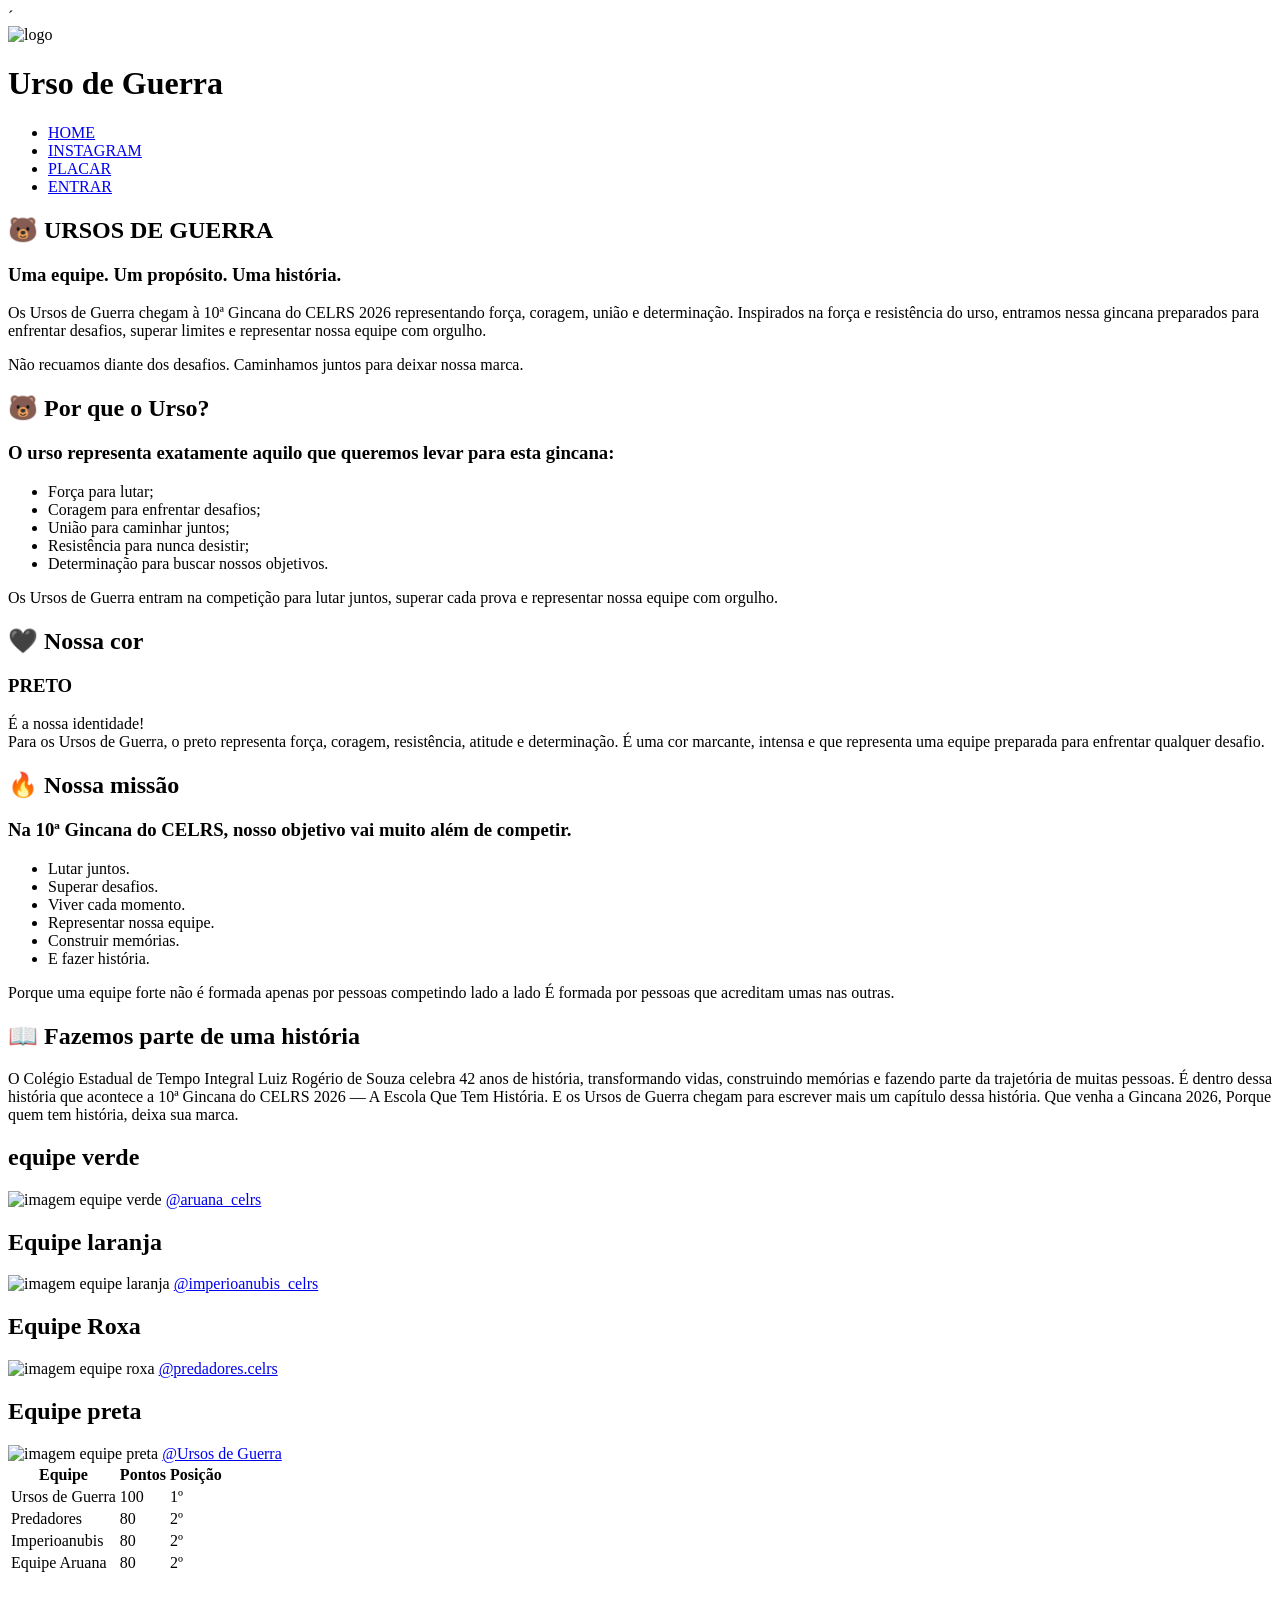
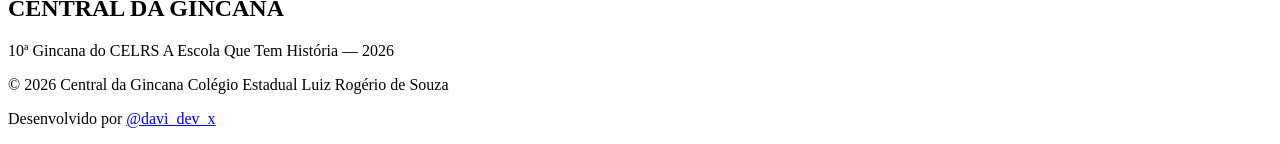
==== index.html @ 820562e4 "Initial commit" ====
´
<!DOCTYPE html>
<html lang="pt-br">

<head>
    <meta charset="UTF-8">
    <meta name="viewport" content="width=device-width, initial-scale=1.0">
    <title>GINCANA CELRS</title>
    <link rel="stylesheet" href="style/style.css">
    <link rel="shortcut icon" href="#" type="image/x-icon">
</head>

<body>

    <header>
        <div>
            <img src="#" alt="logo">
        </div>
        <div>
            <h1>Urso de Guerra</h1>
        </div>

        <nav>
            <ul>

                <li><a href="#">HOME</a></li>
                <li><a href="#">INSTAGRAM</a></li>
                <li><a href="#">PLACAR</a></li>
                <li><a href="#">ENTRAR</a></li>

            </ul>
        </nav>
    </header>

    <main>

        <section>
            <div>

                <h2>🐻 URSOS DE GUERRA</h2>
                <h3>Uma equipe. Um propósito. Uma história.</h3>
                <p>Os Ursos de Guerra chegam à 10ª Gincana do CELRS 2026 representando força, coragem, união e
                    determinação. Inspirados na força e resistência do urso, entramos nessa gincana preparados para
                    enfrentar desafios,
                    superar limites e representar nossa equipe com orgulho.
                </p>

                <p>Não recuamos diante dos desafios. Caminhamos juntos para deixar nossa marca.</p>

            </div>

            <div>
                <h2>🐻 Por que o Urso?</h2>
                <h3>O urso representa exatamente aquilo que queremos levar para esta gincana:</h3>

                <ul>
                    <li>Força para lutar;</li>
                    <li>Coragem para enfrentar desafios;</li>
                    <li>União para caminhar juntos;</li>
                    <li>Resistência para nunca desistir;</li>
                    <li>Determinação para buscar nossos objetivos.</li>
                </ul>

                <p>Os Ursos de Guerra entram na competição para lutar juntos, superar cada prova e representar nossa
                    equipe com orgulho.</p>
            </div>

            <div>
                <h2>🖤 Nossa cor</h2>
                <h3>PRETO</h3>
                <p>É a nossa identidade! <br>
                    Para os Ursos de Guerra, o preto representa força, coragem, resistência, atitude e determinação.
                    É uma cor marcante, intensa e que representa uma equipe preparada para enfrentar qualquer desafio.
                </p>
            </div>

            <div>
                <h2>🔥 Nossa missão</h2>
                <h3>Na 10ª Gincana do CELRS, nosso objetivo vai muito além de competir.</h3>

                <ul>
                    <li>Lutar juntos.</li>
                    <li>Superar desafios.</li>
                    <li>Viver cada momento.</li>
                    <li>Representar nossa equipe.</li>
                    <li>Construir memórias.</li>
                    <li>E fazer história.</li>
                </ul>
                <p>Porque uma equipe forte não é formada apenas por pessoas competindo lado a lado É formada por pessoas
                    que acreditam umas nas outras.</p>
            </div>

            <div>
                <h2>📖 Fazemos parte de uma história</h2>
                <p>O Colégio Estadual de Tempo Integral Luiz Rogério de Souza celebra 42 anos de história, transformando
                    vidas, construindo memórias e fazendo parte da trajetória de muitas pessoas. É dentro dessa história
                    que acontece a 10ª Gincana do CELRS 2026 — A Escola Que Tem História. E os Ursos de Guerra chegam
                    para escrever mais um capítulo dessa história. Que venha a Gincana 2026, Porque quem tem história,
                    deixa sua marca.</p>
            </div>
        </section>

        <section>
            <div>
                <h2>equipe verde</h2>
                <img src="#" alt="imagem equipe verde">
                <a href="https://www.instagram.com/aruana_celrs/">@aruana_celrs</a>
            </div>

            <div>
                <h2>Equipe laranja</h2>
                <img src="#" alt="imagem equipe laranja">
                <a href="https://www.instagram.com/predadores.celrs/">@imperioanubis_celrs</a>
            </div>

            <div>
                <h2>Equipe Roxa</h2>
                <img src="#" alt="imagem equipe roxa">
                <a href="https://www.instagram.com/imperioanubis_celrs/">@predadores.celrs</a>
            </div>

            <div>
                <h2>Equipe preta</h2>
                <img src="#" alt="imagem equipe preta">
                <a href="https://www.instagram.com/ursodeguerra.celrs/">@Ursos de Guerra</a>
            </div>
        </section>

        <section>

            <table>
                <tr>
                    <th>Equipe</th>
                    <th>Pontos</th>
                    <th>Posição</th>
                </tr>

                <tr>
                    <td>Ursos de Guerra</td>
                    <td>100</td>
                    <td>1º</td>
                </tr>

                <tr>
                    <td>Predadores</td>
                    <td>80</td>
                    <td>2º</td>
                </tr>

                <tr>
                    <td>Imperioanubis</td>
                    <td>80</td>
                    <td>2º</td>
                </tr>

                <tr>
                    <td>Equipe Aruana</td>
                    <td>80</td>
                    <td>2º</td>
                </tr>

            </table>
        </section>

    </main>

    <footer>
        <h2>CENTRAL DA GINCANA </h2>
        <p> 10ª Gincana do CELRS 
             A Escola Que Tem História — 2026</p> <p>© 2026 Central da Gincana 
             Colégio Estadual Luiz Rogério de Souza </p>
             <p>Desenvolvido por <a href="https://www.instagram.com/davi_dev_x/">@davi_dev_x</a></p>
    </footer>
</body>

</html>
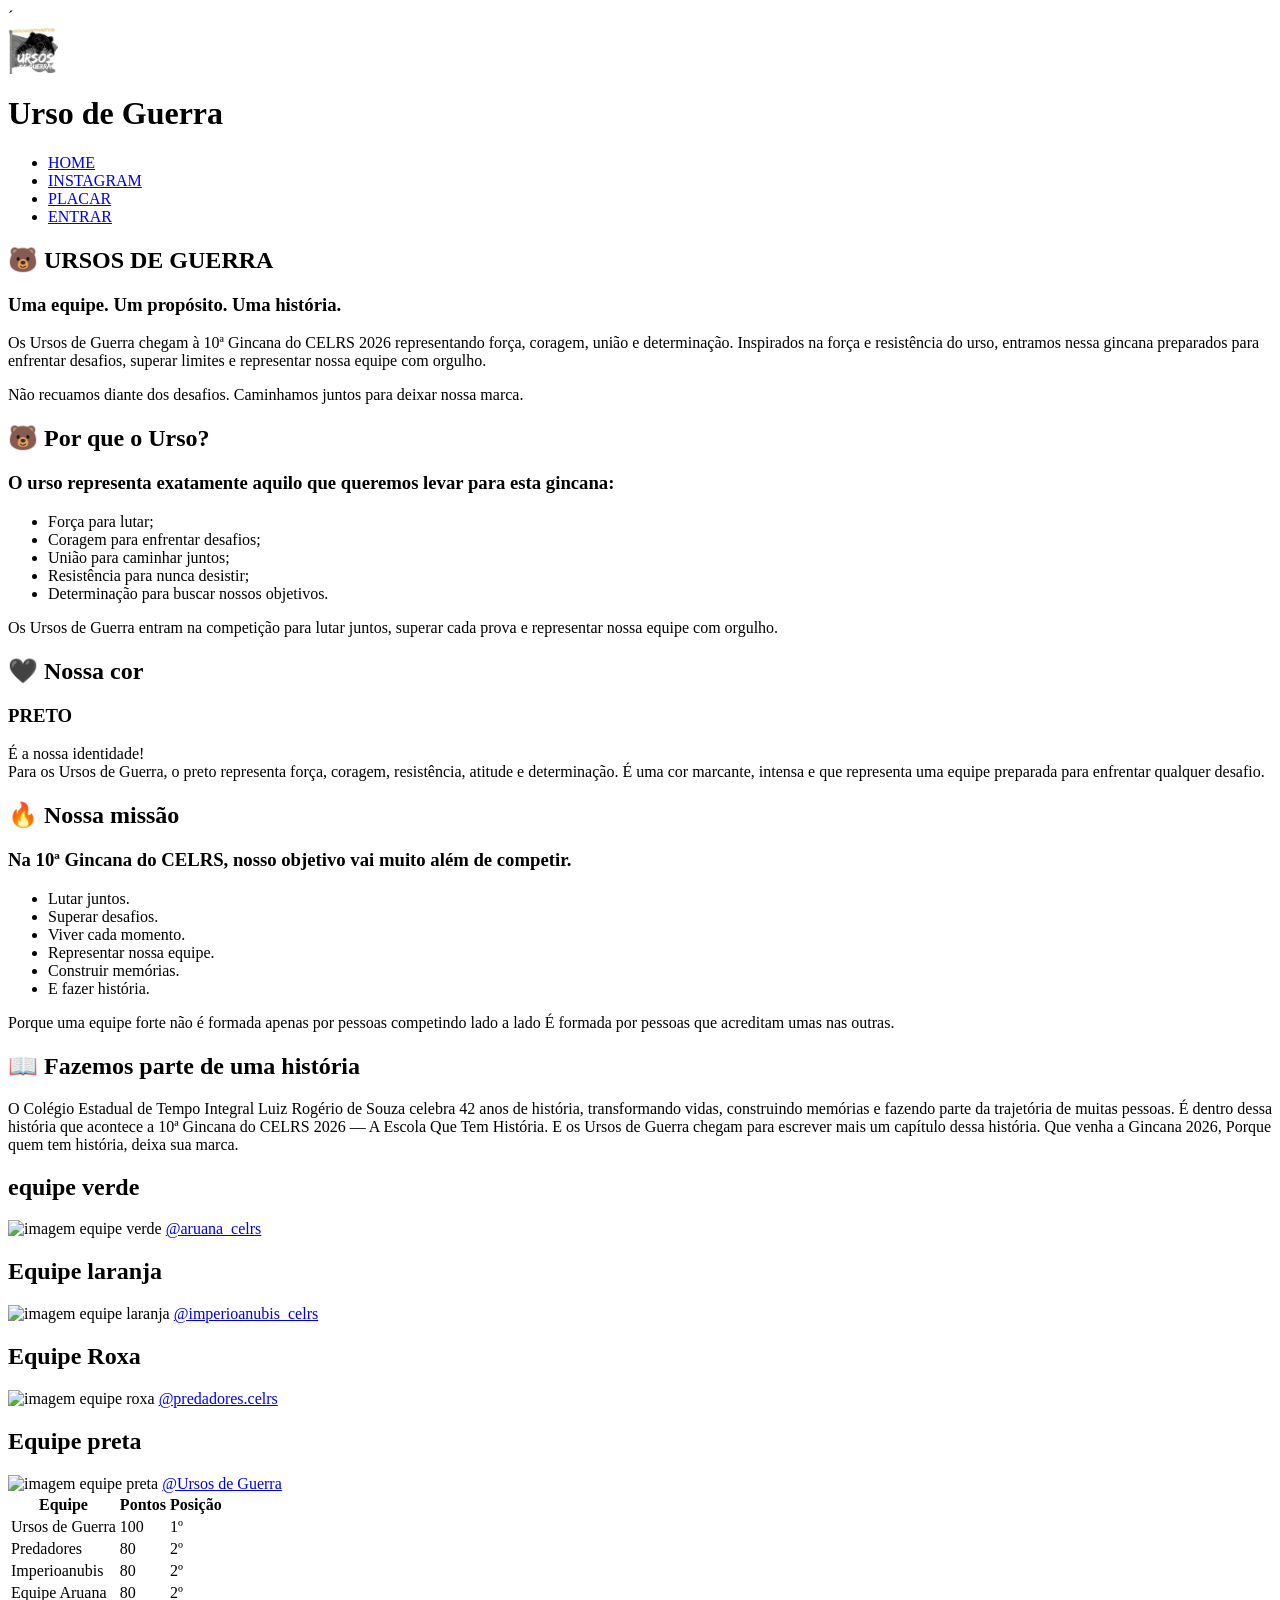
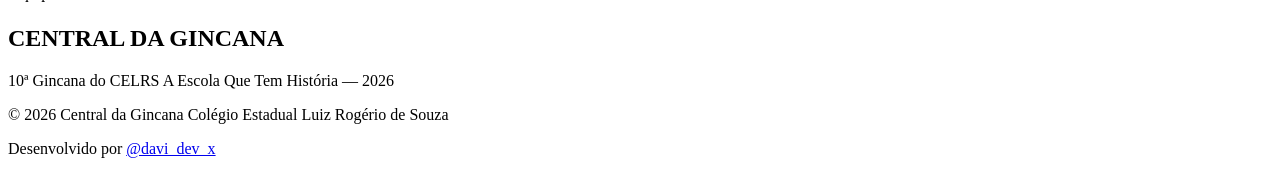
==== commit 7da748fd: "tentativa1" ====
--- a/index.html
+++ b/index.html
@@ -7,14 +7,13 @@
     <meta name="viewport" content="width=device-width, initial-scale=1.0">
     <title>GINCANA CELRS</title>
     <link rel="stylesheet" href="style/style.css">
-    <link rel="shortcut icon" href="#" type="image/x-icon">
+    <link rel="icon" href="imagens/logo/favicon.ico" type="image/x-icon">
 </head>
 
 <body>
-
     <header>
         <div>
-            <img src="#" alt="logo">
+            <img src="imagens/logo/logoprincipal.png" alt="logo" width="50px">
         </div>
         <div>
             <h1>Urso de Guerra</h1>
@@ -27,6 +26,7 @@
                 <li><a href="#">INSTAGRAM</a></li>
                 <li><a href="#">PLACAR</a></li>
                 <li><a href="#">ENTRAR</a></li>
+    
 
             </ul>
         </nav>
@@ -166,10 +166,11 @@
 
     <footer>
         <h2>CENTRAL DA GINCANA </h2>
-        <p> 10ª Gincana do CELRS 
-             A Escola Que Tem História — 2026</p> <p>© 2026 Central da Gincana 
-             Colégio Estadual Luiz Rogério de Souza </p>
-             <p>Desenvolvido por <a href="https://www.instagram.com/davi_dev_x/">@davi_dev_x</a></p>
+        <p> 10ª Gincana do CELRS
+            A Escola Que Tem História — 2026</p>
+        <p>© 2026 Central da Gincana
+            Colégio Estadual Luiz Rogério de Souza </p>
+        <p>Desenvolvido por <a href="https://www.instagram.com/davi_dev_x/">@davi_dev_x</a></p>
     </footer>
 </body>
 
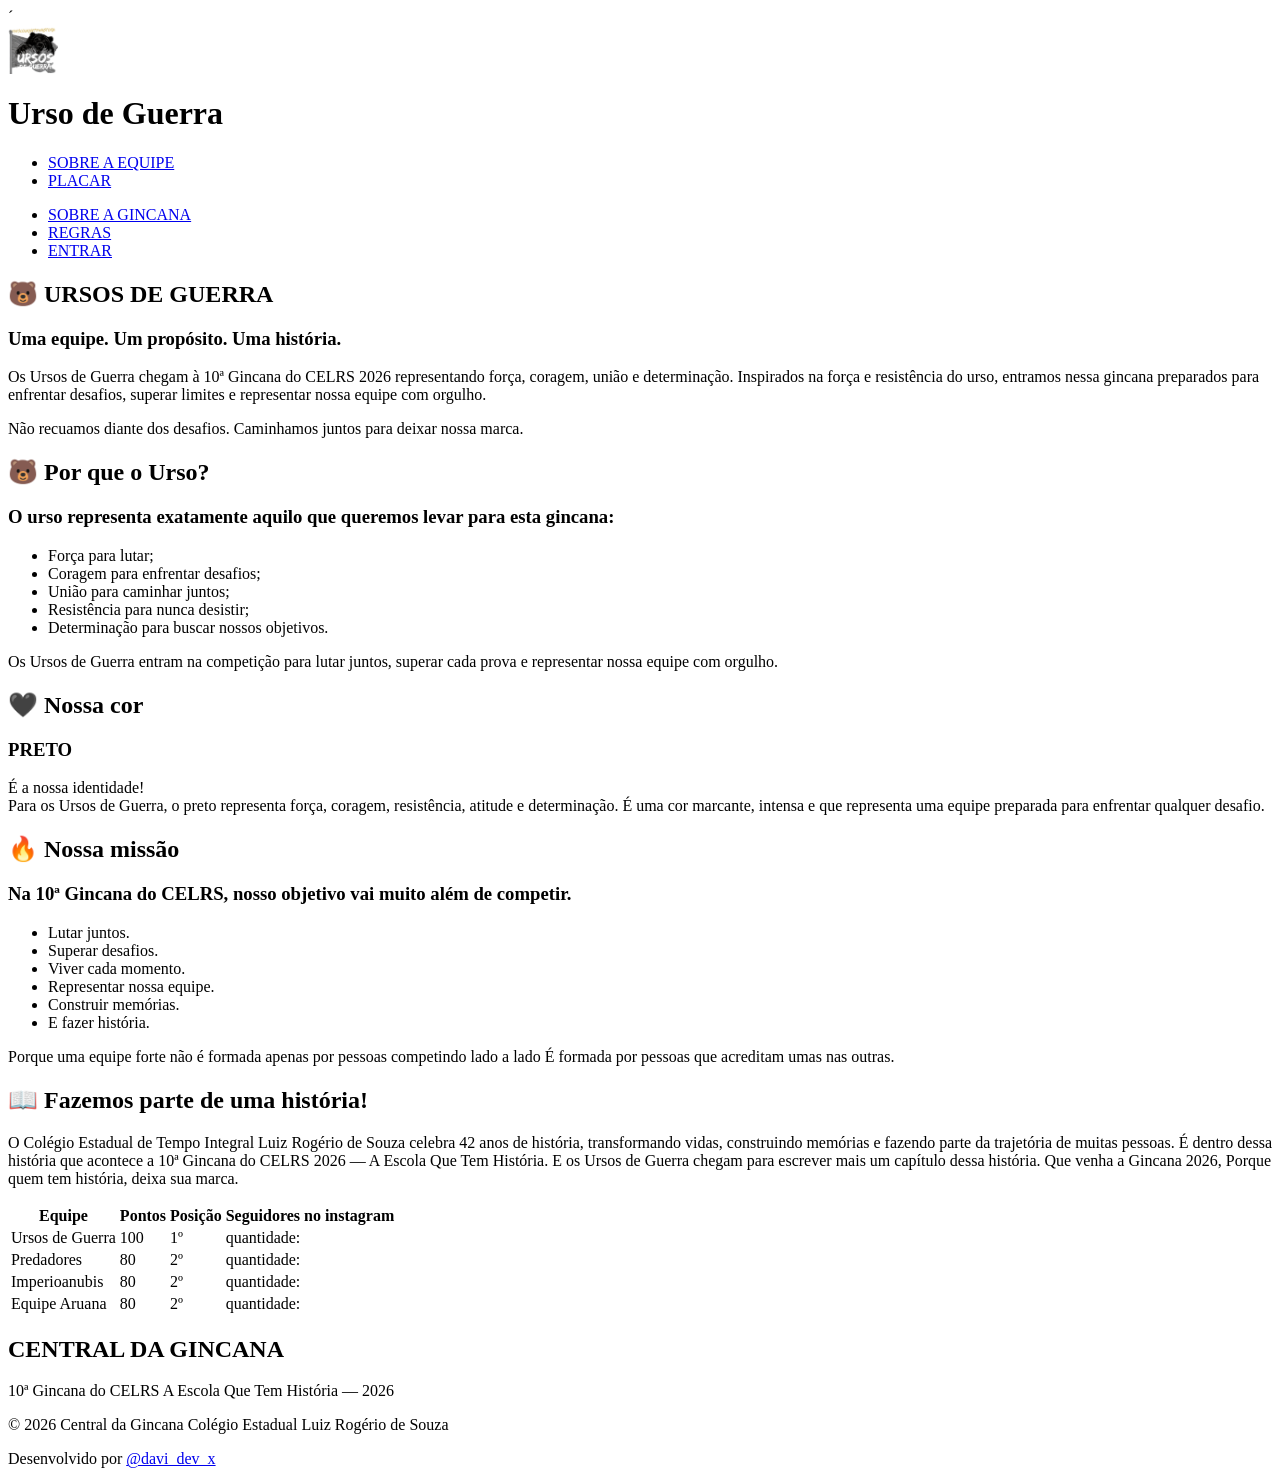
==== commit 21831b0b: "HTML pronto!" ====
--- a/index.html
+++ b/index.html
@@ -12,6 +12,7 @@
 
 <body>
     <header>
+
         <div>
             <img src="imagens/logo/logoprincipal.png" alt="logo" width="50px">
         </div>
@@ -21,20 +22,20 @@
 
         <nav>
             <ul>
-
-                <li><a href="#">HOME</a></li>
-                <li><a href="#">INSTAGRAM</a></li>
-                <li><a href="#">PLACAR</a></li>
-                <li><a href="#">ENTRAR</a></li>
-    
-
+                <li><a href="#home">SOBRE A EQUIPE</a></li>
+                <li><a href="#placar">PLACAR</a></li>
+            </ul>
+            <ul>
+                <li><a href="sobre.html">SOBRE A GINCANA</a></li>
+                <li><a href="regras.html">REGRAS</a></li>
+                <li><a href="login.html">ENTRAR</a></li>
             </ul>
         </nav>
     </header>
 
     <main>
 
-        <section>
+        <section id="home">
             <div>
 
                 <h2>🐻 URSOS DE GUERRA</h2>
@@ -91,7 +92,7 @@
             </div>
 
             <div>
-                <h2>📖 Fazemos parte de uma história</h2>
+                <h2>📖 Fazemos parte de uma história!</h2>
                 <p>O Colégio Estadual de Tempo Integral Luiz Rogério de Souza celebra 42 anos de história, transformando
                     vidas, construindo memórias e fazendo parte da trajetória de muitas pessoas. É dentro dessa história
                     que acontece a 10ª Gincana do CELRS 2026 — A Escola Que Tem História. E os Ursos de Guerra chegam
@@ -100,63 +101,43 @@
             </div>
         </section>
 
-        <section>
-            <div>
-                <h2>equipe verde</h2>
-                <img src="#" alt="imagem equipe verde">
-                <a href="https://www.instagram.com/aruana_celrs/">@aruana_celrs</a>
-            </div>
 
-            <div>
-                <h2>Equipe laranja</h2>
-                <img src="#" alt="imagem equipe laranja">
-                <a href="https://www.instagram.com/predadores.celrs/">@imperioanubis_celrs</a>
-            </div>
-
-            <div>
-                <h2>Equipe Roxa</h2>
-                <img src="#" alt="imagem equipe roxa">
-                <a href="https://www.instagram.com/imperioanubis_celrs/">@predadores.celrs</a>
-            </div>
-
-            <div>
-                <h2>Equipe preta</h2>
-                <img src="#" alt="imagem equipe preta">
-                <a href="https://www.instagram.com/ursodeguerra.celrs/">@Ursos de Guerra</a>
-            </div>
-        </section>
-
-        <section>
+        <section id="placar">
 
             <table>
                 <tr>
                     <th>Equipe</th>
                     <th>Pontos</th>
                     <th>Posição</th>
+                    <th>Seguidores no instagram</th>
                 </tr>
 
                 <tr>
                     <td>Ursos de Guerra</td>
                     <td>100</td>
                     <td>1º</td>
+                    <td>quantidade: </td>
                 </tr>
 
                 <tr>
                     <td>Predadores</td>
                     <td>80</td>
                     <td>2º</td>
+                    <td>quantidade: </td>
                 </tr>
 
                 <tr>
                     <td>Imperioanubis</td>
                     <td>80</td>
                     <td>2º</td>
+                    <td>quantidade: </td>
                 </tr>
 
                 <tr>
                     <td>Equipe Aruana</td>
                     <td>80</td>
                     <td>2º</td>
+                    <td>quantidade: </td>
                 </tr>
 
             </table>
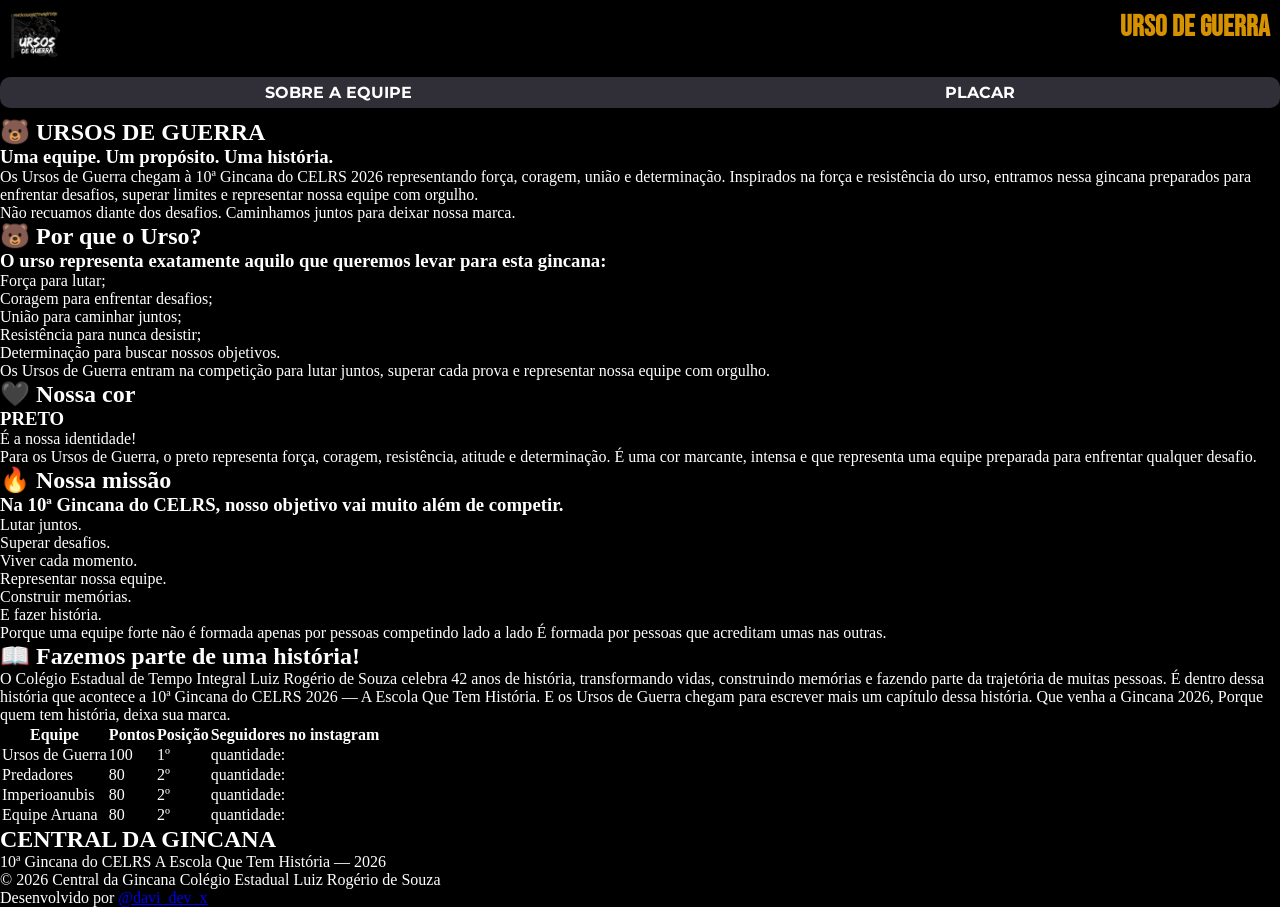
==== commit c04a5b86: "inicio css" ====
--- a/index.html
+++ b/index.html
@@ -1,4 +1,3 @@
-´
 <!DOCTYPE html>
 <html lang="pt-br">
 
@@ -11,26 +10,26 @@
 </head>
 
 <body>
-    <header>
+    <header class="header-inicio">
 
-        <div>
-            <img src="imagens/logo/logoprincipal.png" alt="logo" width="50px">
-        </div>
-        <div>
-            <h1>Urso de Guerra</h1>
-        </div>
+        <section class="titulo">
 
-        <nav>
-            <ul>
+            <div class="img-titulo">
+                <img src="imagens/logo/logoprincipal.png" alt="logo" width="50px">
+            </div>
+
+            <div class="h1">
+                <h1>URSO DE GUERRA</h1>
+            </div>
+        </section>
+
+        <nav class="nav-inicio">
+            <ul class="li-inicio">
                 <li><a href="#home">SOBRE A EQUIPE</a></li>
                 <li><a href="#placar">PLACAR</a></li>
             </ul>
-            <ul>
-                <li><a href="sobre.html">SOBRE A GINCANA</a></li>
-                <li><a href="regras.html">REGRAS</a></li>
-                <li><a href="login.html">ENTRAR</a></li>
-            </ul>
         </nav>
+
     </header>
 
     <main>
--- a/style/style.css
+++ b/style/style.css
@@ -0,0 +1,88 @@
+@charset "UTF-8";
+
+@import url('https://fonts.googleapis.com/css2?family=Allura&family=Bebas+Neue&family=Cormorant+Garamond:ital,wght@0,300..700;1,300..700&family=Montserrat:ital,wght@0,100..900;1,100..900&family=Orbitron:wght@400..900&family=PT+Sans:ital,wght@0,400;0,700;1,400;1,700&family=Passion+One:wght@400;700;900&family=Playfair+Display+SC:ital,wght@0,400;0,700;0,900;1,400;1,700;1,900&family=Playfair+Display:ital,wght@0,400..900;1,400..900&family=Poppins:ital,wght@0,100;0,200;0,300;0,400;0,500;0,600;0,700;0,800;0,900;1,100;1,200;1,300;1,400;1,500;1,600;1,700;1,800;1,900&family=Sriracha&display=swap');
+
+:root {
+
+    --color-black: rgb(0, 0, 0);
+    --color-sinza: rgba(127, 123, 99, 0.495);
+    --color-dourado: rgba(255, 174, 0, 0.838);
+    --color-branco: white;
+
+    --font-titulo: Bebas Neue, Sans-serif;
+    --font-txt: Montserrat, arial, Sans-serif;
+}
+
+* {
+    margin: 0;
+    padding: 0;
+    box-sizing: border-box;
+}
+
+body {
+    background-color: var(--color-black);
+    color: var(--color-branco);
+}
+
+.header-inicio {
+    display: flex;
+    flex-direction: column;
+    
+}
+
+.titulo {
+    display: flex;
+    justify-content: space-between;
+    padding: 5px;
+    margin: 5px 5px 0px 5px;
+}
+
+.img-titulo {
+    cursor: pointer;
+}
+
+.h1 {
+    font-family: var(--font-titulo);
+    font-weight: 200;
+    font-size: 1.2rem;
+    color: var(--color-dourado)
+}
+
+.h1:hover {
+    color: rgb(255, 174, 0);
+    cursor: pointer;
+}
+.nav-inicio {
+    margin-bottom: 10px;
+    margin-top: 10px;
+}
+.nav-inicio ul {
+    display: flex;
+    flex-direction: row;
+    list-style: none;
+    gap: 15px;
+    padding: 6px;
+    
+}
+
+
+.nav-inicio>ul>li>a {
+    text-decoration: none;
+    color: var(--color-branco);
+    font-family: var(--font-txt);
+    font-size: 1rem;
+    font-weight: bolder;
+}
+
+.li-inicio {
+    justify-content: space-around;
+    background-color: rgb(48, 46, 55);
+    border-radius: 10px;
+}
+
+.nav-inicio a:hover {
+    text-decoration: underline;
+    transition: 1.4s;
+    color: var(--color-dourado);
+    
+}
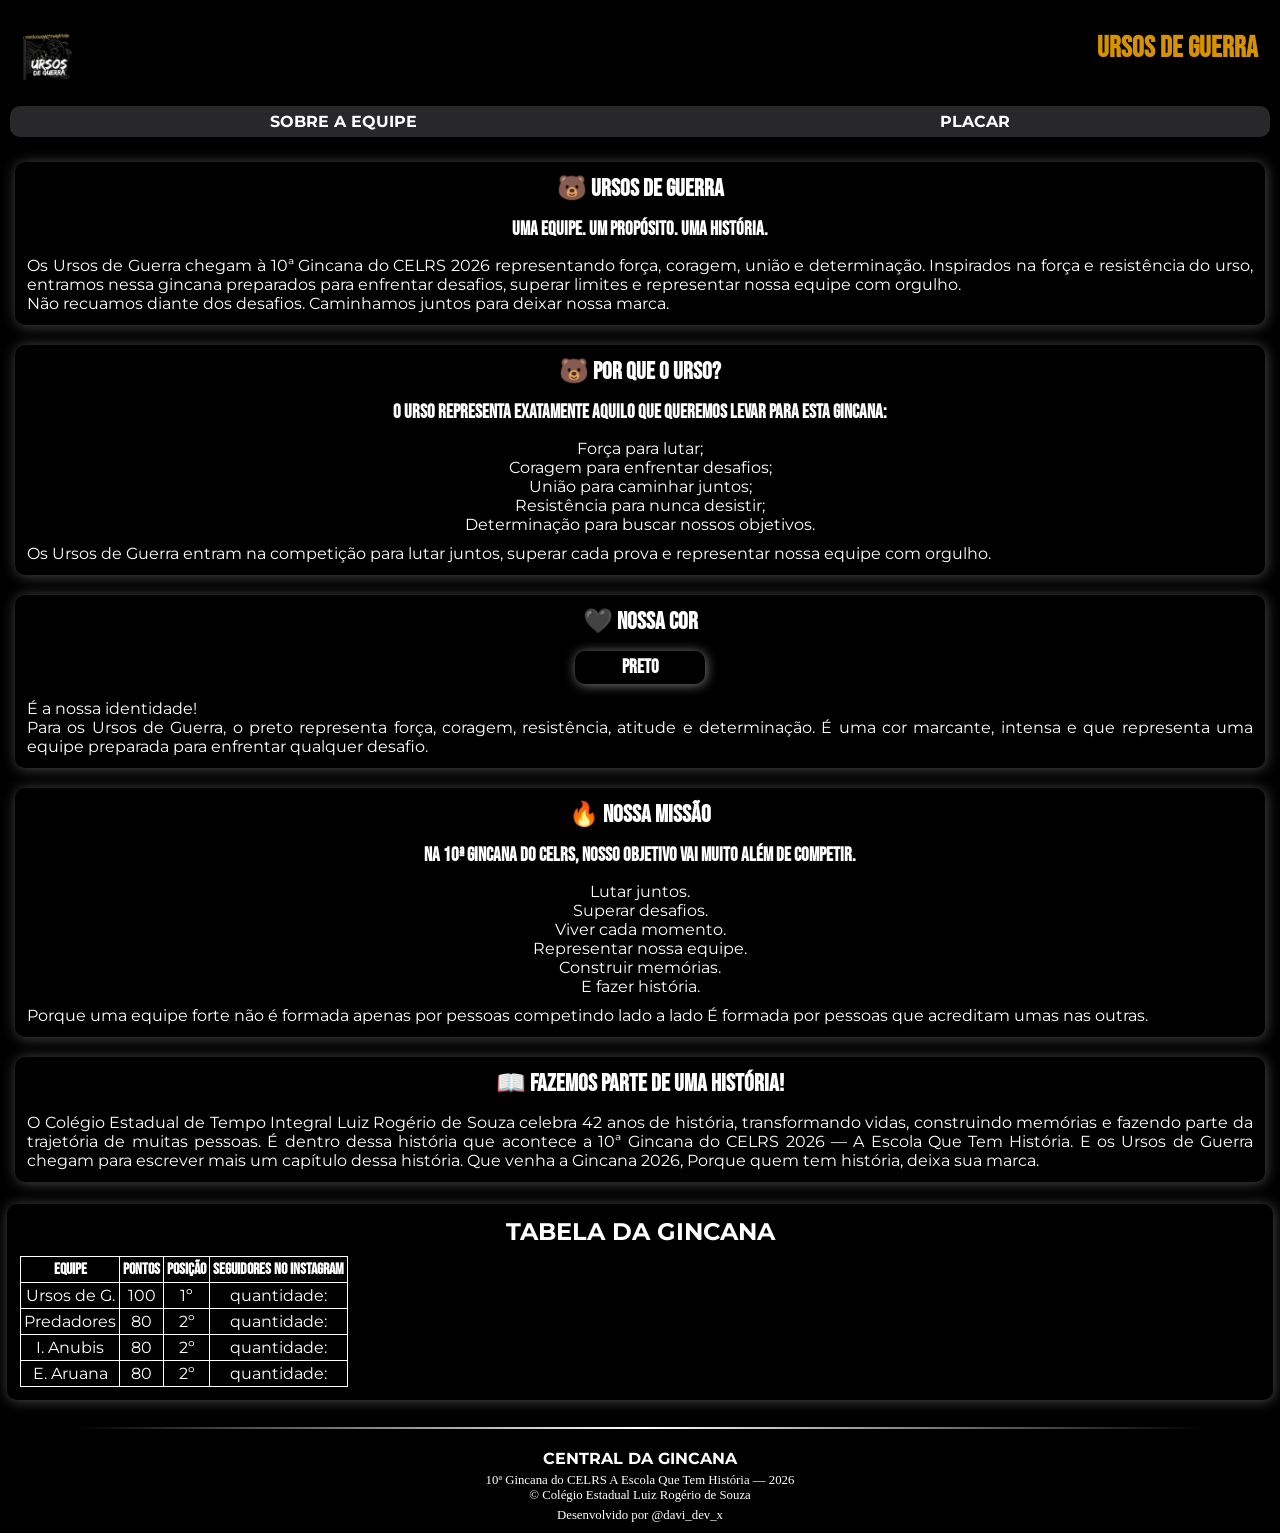
==== commit 13bbb576: "css completo" ====
--- a/index.html
+++ b/index.html
@@ -19,11 +19,24 @@
             </div>
 
             <div class="h1">
-                <h1>URSO DE GUERRA</h1>
+                <h1>URSOS DE GUERRA</h1>
             </div>
         </section>
 
+        <nav class="nav-inicio2">
+
+            <ul class="li-hover">
+
+                <li><a href="sobre.html">SOBRE A GINCANA</a></li>
+                <hr>
+                <li><a href="regras.html">REGRAS</a></li>
+                <hr>
+                <li><a href="login.html">ENTRAR</a></li>
+            </ul>
+        </nav>
+
         <nav class="nav-inicio">
+
             <ul class="li-inicio">
                 <li><a href="#home">SOBRE A EQUIPE</a></li>
                 <li><a href="#placar">PLACAR</a></li>
@@ -32,10 +45,11 @@
 
     </header>
 
-    <main>
+    <main class="main-inicio">
 
         <section id="home">
-            <div>
+
+            <div class="apresen">
 
                 <h2>🐻 URSOS DE GUERRA</h2>
                 <h3>Uma equipe. Um propósito. Uma história.</h3>
@@ -65,9 +79,9 @@
                     equipe com orgulho.</p>
             </div>
 
-            <div>
+            <div class="cor">
                 <h2>🖤 Nossa cor</h2>
-                <h3>PRETO</h3>
+                <h3 class="destaque">PRETO</h3>
                 <p>É a nossa identidade! <br>
                     Para os Ursos de Guerra, o preto representa força, coragem, resistência, atitude e determinação.
                     É uma cor marcante, intensa e que representa uma equipe preparada para enfrentar qualquer desafio.
@@ -101,8 +115,9 @@
         </section>
 
 
-        <section id="placar">
+        <section id="placar" class="placar">
 
+            <h2>TABELA DA GINCANA</h2>
             <table>
                 <tr>
                     <th>Equipe</th>
@@ -112,7 +127,7 @@
                 </tr>
 
                 <tr>
-                    <td>Ursos de Guerra</td>
+                    <td>Ursos de G.</td>
                     <td>100</td>
                     <td>1º</td>
                     <td>quantidade: </td>
@@ -126,14 +141,14 @@
                 </tr>
 
                 <tr>
-                    <td>Imperioanubis</td>
+                    <td>I. Anubis</td>
                     <td>80</td>
                     <td>2º</td>
                     <td>quantidade: </td>
                 </tr>
 
                 <tr>
-                    <td>Equipe Aruana</td>
+                    <td>E. Aruana</td>
                     <td>80</td>
                     <td>2º</td>
                     <td>quantidade: </td>
@@ -144,14 +159,17 @@
 
     </main>
 
+    <hr>
     <footer>
         <h2>CENTRAL DA GINCANA </h2>
         <p> 10ª Gincana do CELRS
             A Escola Que Tem História — 2026</p>
-        <p>© 2026 Central da Gincana
+        <p>©
             Colégio Estadual Luiz Rogério de Souza </p>
-        <p>Desenvolvido por <a href="https://www.instagram.com/davi_dev_x/">@davi_dev_x</a></p>
+        <p class="footer">Desenvolvido por <a href="https://www.instagram.com/davi_dev_x/">@davi_dev_x</a></p>
     </footer>
+
+    <script src="script/script.js"></script>
 </body>
 
 </html>
--- a/style/style.css
+++ b/style/style.css
@@ -17,6 +17,14 @@
     margin: 0;
     padding: 0;
     box-sizing: border-box;
+
+}
+
+ul {
+    list-style: none;
+    text-align: center;
+    margin: 10px;
+
 }
 
 body {
@@ -27,42 +35,48 @@
 .header-inicio {
     display: flex;
     flex-direction: column;
-    
 }
 
 .titulo {
     display: flex;
     justify-content: space-between;
-    padding: 5px;
-    margin: 5px 5px 0px 5px;
+    margin: 10px 5px 0px 5px;
 }
 
 .img-titulo {
     cursor: pointer;
+    background-color: none;
+    box-shadow: none;
+    margin: 10px 5px 0px 5px;
+
 }
 
 .h1 {
     font-family: var(--font-titulo);
     font-weight: 200;
     font-size: 1.2rem;
-    color: var(--color-dourado)
+    color: var(--color-dourado);
+    background-color: none;
+    box-shadow: none;
+    margin: 9px 5px 0px 5px;
 }
 
 .h1:hover {
     color: rgb(255, 174, 0);
     cursor: pointer;
 }
+
 .nav-inicio {
-    margin-bottom: 10px;
-    margin-top: 10px;
-}
+    margin-top: 0px;
+}
+
 .nav-inicio ul {
     display: flex;
     flex-direction: row;
     list-style: none;
     gap: 15px;
     padding: 6px;
-    
+
 }
 
 
@@ -76,13 +90,181 @@
 
 .li-inicio {
     justify-content: space-around;
-    background-color: rgb(48, 46, 55);
+    background-color: rgb(40, 40, 43);
     border-radius: 10px;
 }
 
 .nav-inicio a:hover {
-    text-decoration: underline;
     transition: 1.4s;
     color: var(--color-dourado);
-    
+
+}
+
+.main-inicio {
+    display: flex;
+    flex-direction: column;
+    padding: 5px;
+}
+
+
+div h2,
+h3,
+.apresen {
+    font-family: var(--font-titulo);
+    text-align: center;
+    margin-bottom: 15px;
+}
+
+div,
+.placar,
+.apresen {
+    margin: 10px 10px 20px 10px;
+    text-align: justify;
+    padding: 12px;
+    box-shadow: 1px 1px 14px rgba(255, 255, 255, 0.29);
+    border-radius: 10px;
+    font-family: var(--font-txt);
+}
+
+div:hover {
+    box-shadow: 1px 1px 20px rgba(255, 174, 0, 0.784);
+    transition: 1s;
+}
+
+.cor {
+    display: flex;
+    flex-direction: column;
+    align-items: center;
+    text-align: justify;
+}
+
+.destaque {
+    box-shadow: 1px 1px 12px rgba(255, 255, 255, 0.485);
+    width: 130px;
+    padding: 5px;
+    border-radius: 10px;
+    align-items: center;
+}
+
+.destaque:hover {
+    box-shadow: 1px 1px 20px rgba(255, 174, 0, 0.784);
+    transition: 1s;
+}
+
+.placar {
+    margin: 2px;
+    padding: 8px;
+    align-items: center;
+}
+
+.placar h2 {
+    margin: 5px 5px 10px 5px;
+    text-align: center;
+}
+
+.placar:hover {
+    box-shadow: 1px 1px 20px rgba(255, 174, 0, 0.784);
+    transition: 1s;
+}
+
+table {
+
+    margin: 5px 5px 5px 5px;
+    border-collapse: collapse;
+    font-family: var(--font-txt);
+    border: 1px solid var(--color-branco);
+    border-radius: 8px;
+}
+
+th,
+td {
+    padding: 3px;
+    text-align: center;
+}
+
+th {
+    font-family: var(--font-titulo);
+    font-size: 1rem;
+    border: 1px solid var(--color-branco);
+    padding: 3px;
+}
+
+td {
+    color: white;
+    font-size: 1rem;
+    border: 1px solid var(--color-branco);
+    padding: 3px;
+}
+
+hr {
+    width: 88%;
+    height: 2px;
+    border: none;
+
+    background: linear-gradient(to right,
+            transparent,
+            var(--color-branco),
+            transparent);
+
+    margin: 20px auto;
+}
+
+footer {
+    margin-top: 10px;
+    margin-bottom: 10px;
+}
+
+footer h2 {
+    font-size: 1rem;
+    text-align: center;
+    margin-bottom: 5px;
+    font-family: var(--font-txt);
+}
+
+footer p {
+    font-size: 0.8rem;
+    text-align: center;
+}
+
+.footer {
+    margin-top: 5px;
+}
+
+footer a {
+    text-decoration: none;
+    color: var(--font-txt);
+}
+
+footer a:hover {
+    color: rgba(255, 174, 0, 0.784);
+}
+
+.nav-inicio2 {
+    display: none;
+}
+
+.nav-inicio2.ativo {
+    display: flex;
+    position: absolute;
+    z-index: 1000;
+
+    margin: 80px 10px;
+    border-radius: 10px;
+    padding: 10px;
+
+    background-color: rgba(0, 0, 0, 0.764);
+}
+
+.nav-inicio2.ativo a {
+    color: var(--color-branco);
+    text-decoration: none;
+    margin: 10px;
+    font-size: 1.2rem;
+    font-family: var(--font-titulo);
+}
+
+.nav-inicio2.ativo a:hover {
+
+    color: rgba(255, 174, 0, 0.784);
+    transition: 0.5s;
 }
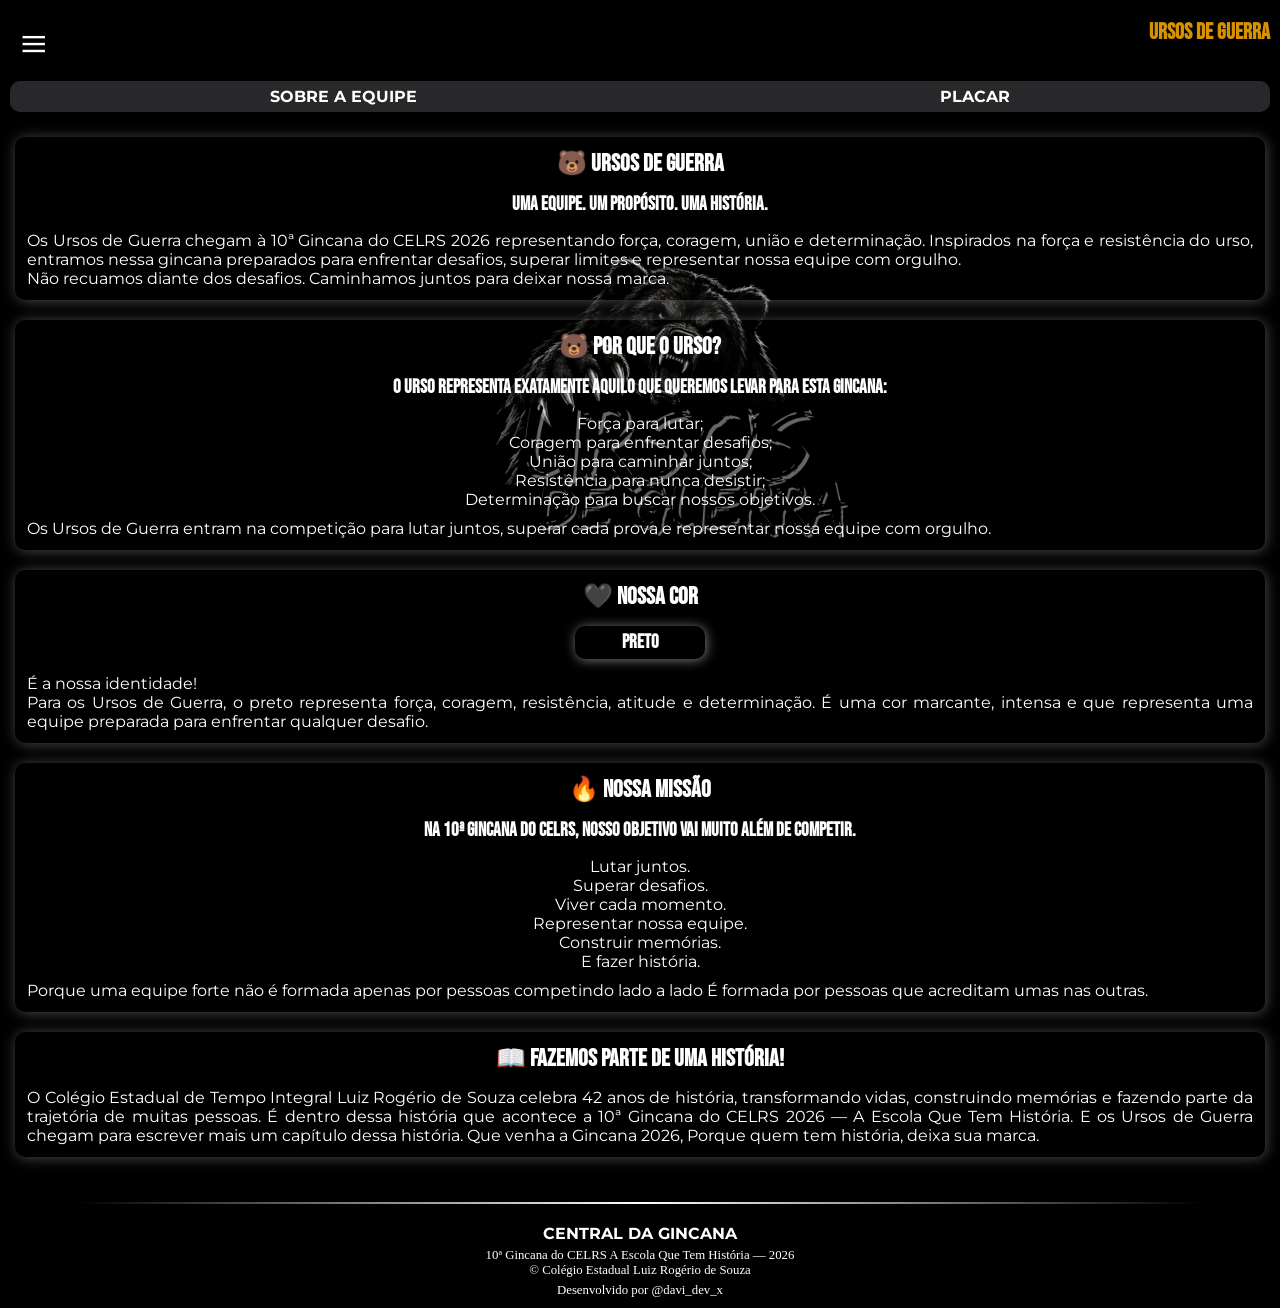
==== commit 60239b88: "html e css prontos" ====
--- a/index.html
+++ b/index.html
@@ -14,13 +14,13 @@
 
         <section class="titulo">
 
-            <div class="img-titulo">
-                <img src="imagens/logo/logoprincipal.png" alt="logo" width="50px">
-            </div>
+           <section class="img-titulo">
+               ≡
+          </section>
 
-            <div class="h1">
+            <section  class="h1">
                 <h1>URSOS DE GUERRA</h1>
-            </div>
+           </section>
         </section>
 
         <nav class="nav-inicio2">
@@ -113,50 +113,6 @@
                     deixa sua marca.</p>
             </div>
         </section>
-
-
-        <section id="placar" class="placar">
-
-            <h2>TABELA DA GINCANA</h2>
-            <table>
-                <tr>
-                    <th>Equipe</th>
-                    <th>Pontos</th>
-                    <th>Posição</th>
-                    <th>Seguidores no instagram</th>
-                </tr>
-
-                <tr>
-                    <td>Ursos de G.</td>
-                    <td>100</td>
-                    <td>1º</td>
-                    <td>quantidade: </td>
-                </tr>
-
-                <tr>
-                    <td>Predadores</td>
-                    <td>80</td>
-                    <td>2º</td>
-                    <td>quantidade: </td>
-                </tr>
-
-                <tr>
-                    <td>I. Anubis</td>
-                    <td>80</td>
-                    <td>2º</td>
-                    <td>quantidade: </td>
-                </tr>
-
-                <tr>
-                    <td>E. Aruana</td>
-                    <td>80</td>
-                    <td>2º</td>
-                    <td>quantidade: </td>
-                </tr>
-
-            </table>
-        </section>
-
     </main>
 
     <hr>
--- a/style/style.css
+++ b/style/style.css
@@ -30,6 +30,11 @@
 body {
     background-color: var(--color-black);
     color: var(--color-branco);
+    background-image: url(/imagens/logo/fundo.png);
+    background-repeat: no-repeat;
+    background-position: center;
+    background-size: 430px;
+    background-attachment: fixed;
 }
 
 .header-inicio {
@@ -40,15 +45,14 @@
 .titulo {
     display: flex;
     justify-content: space-between;
-    margin: 10px 5px 0px 5px;
+    margin: 0px 5px 0px 5px;
 }
 
 .img-titulo {
     cursor: pointer;
-    background-color: none;
     box-shadow: none;
-    margin: 10px 5px 0px 5px;
-
+    margin: 16px 0px 0px 15px;
+font-size: 3rem;
 }
 
 .h1 {
@@ -58,18 +62,11 @@
     color: var(--color-dourado);
     background-color: none;
     box-shadow: none;
-    margin: 9px 5px 0px 5px;
-}
-
-.h1:hover {
-    color: rgb(255, 174, 0);
-    cursor: pointer;
-}
-
+    margin: 19px 5px 0px 5px;
+}
 .nav-inicio {
     margin-top: 0px;
 }
-
 .nav-inicio ul {
     display: flex;
     flex-direction: row;
@@ -154,7 +151,7 @@
 .placar {
     margin: 2px;
     padding: 8px;
-    align-items: center;
+    margin: auto;
 }
 
 .placar h2 {
@@ -173,7 +170,7 @@
     border-collapse: collapse;
     font-family: var(--font-txt);
     border: 1px solid var(--color-branco);
-    border-radius: 8px;
+   
 }
 
 th,
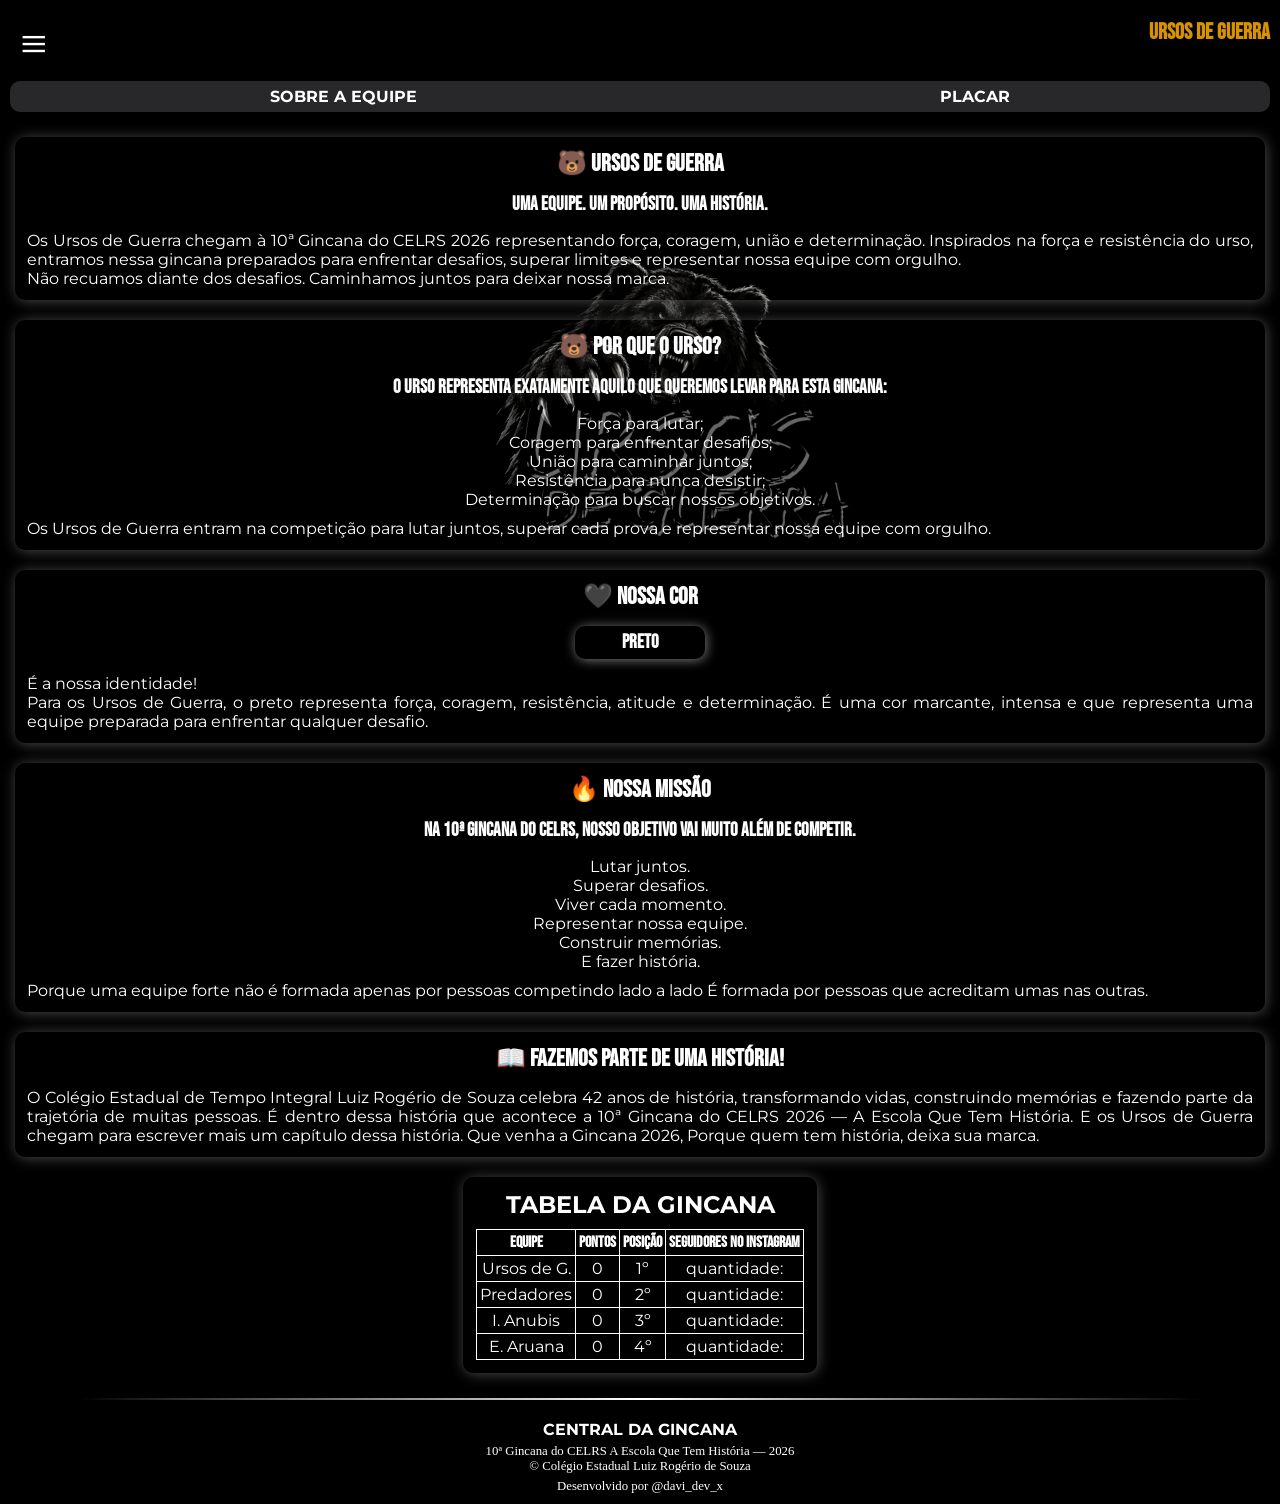
==== commit 79ca5b6d: "js adicionado" ====
--- a/index.html
+++ b/index.html
@@ -14,13 +14,13 @@
 
         <section class="titulo">
 
-           <section class="img-titulo">
-               ≡
-          </section>
+            <section class="img-titulo">
+                ≡
+            </section>
 
-            <section  class="h1">
+            <section class="h1">
                 <h1>URSOS DE GUERRA</h1>
-           </section>
+            </section>
         </section>
 
         <nav class="nav-inicio2">
@@ -113,7 +113,63 @@
                     deixa sua marca.</p>
             </div>
         </section>
+
+        <!DOCTYPE html>
+        <html lang="pt-br">
+
+        <head>
+            <meta charset="UTF-8">
+            <meta name="viewport" content="width=device-width, initial-scale=1.0">
+            <title>Tabela da Gincana</title>
+        </head>
+
+        <body>
+            <section id="placar" class="placar">
+
+                <h2>TABELA DA GINCANA</h2>
+                <table>
+                    <tr>
+                        <th>Equipe</th>
+                        <th>Pontos</th>
+                        <th>Posição</th>
+                        <th>Seguidores no instagram</th>
+                    </tr>
+
+                    <tr>
+                        <td>Ursos de G.</td>
+                        <td id="pontos0">0</td>
+                        <td>1º</td>
+                        <td>quantidade: </td>
+                    </tr>
+
+                    <tr>
+                        <td>Predadores</td>
+                        <td id="pontos1">0</td>
+                        <td>2º</td>
+                        <td>quantidade: </td>
+                    </tr>
+
+                    <tr>
+                        <td>I. Anubis</td>
+                        <td id="pontos2">0</td>
+                        <td>3º</td>
+                        <td>quantidade: </td>
+                    </tr>
+
+                    <tr>
+                        <td>E. Aruana</td>
+                        <td id="pontos3">0</td>
+                        <td>4º</td>
+                        <td>quantidade:</td>
+                    </tr>
+
+                </table>
+            </section>
+        </body>
+
+        </html>
     </main>
+
 
     <hr>
     <footer>
@@ -126,6 +182,7 @@
     </footer>
 
     <script src="script/script.js"></script>
+    <script src="script/placar.js"></script>
 </body>
 
 </html>
--- a/style/style.css
+++ b/style/style.css
@@ -264,4 +264,5 @@
 
     color: rgba(255, 174, 0, 0.784);
     transition: 0.5s;
-}+}
+
